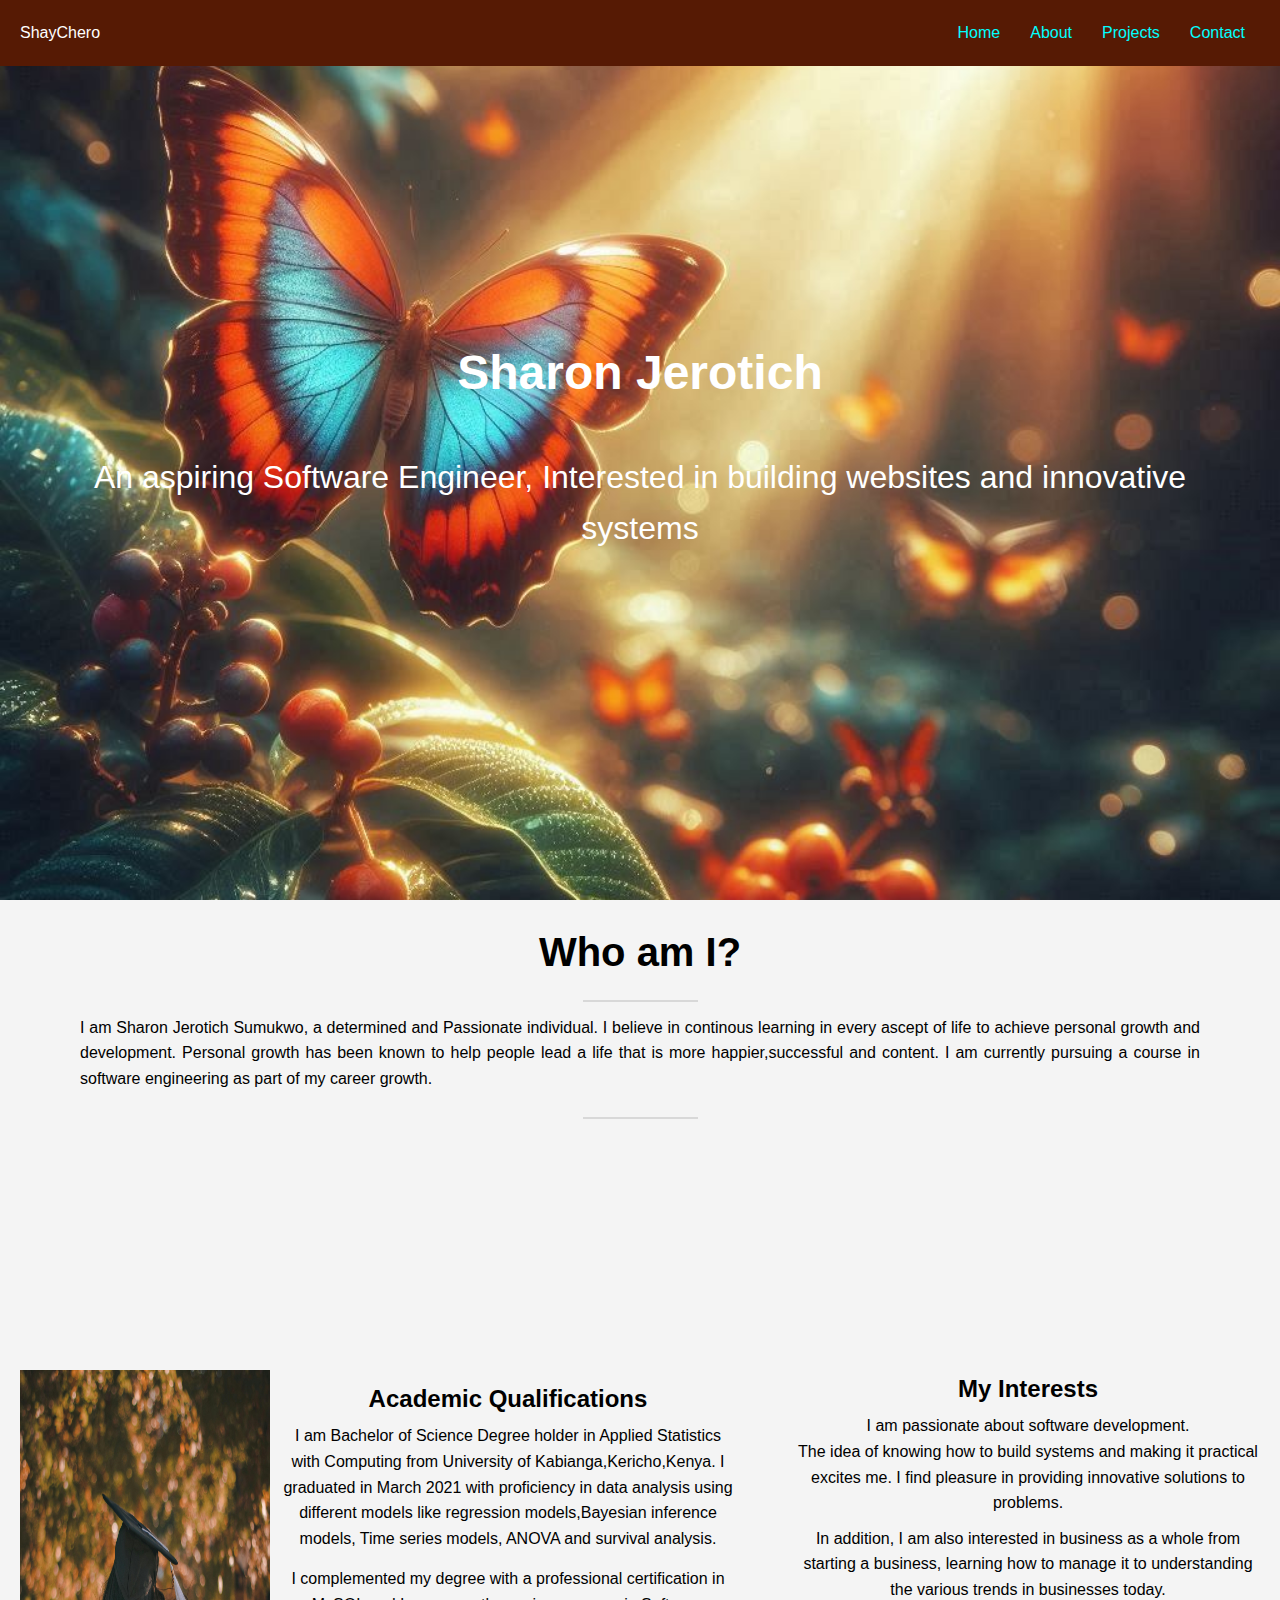
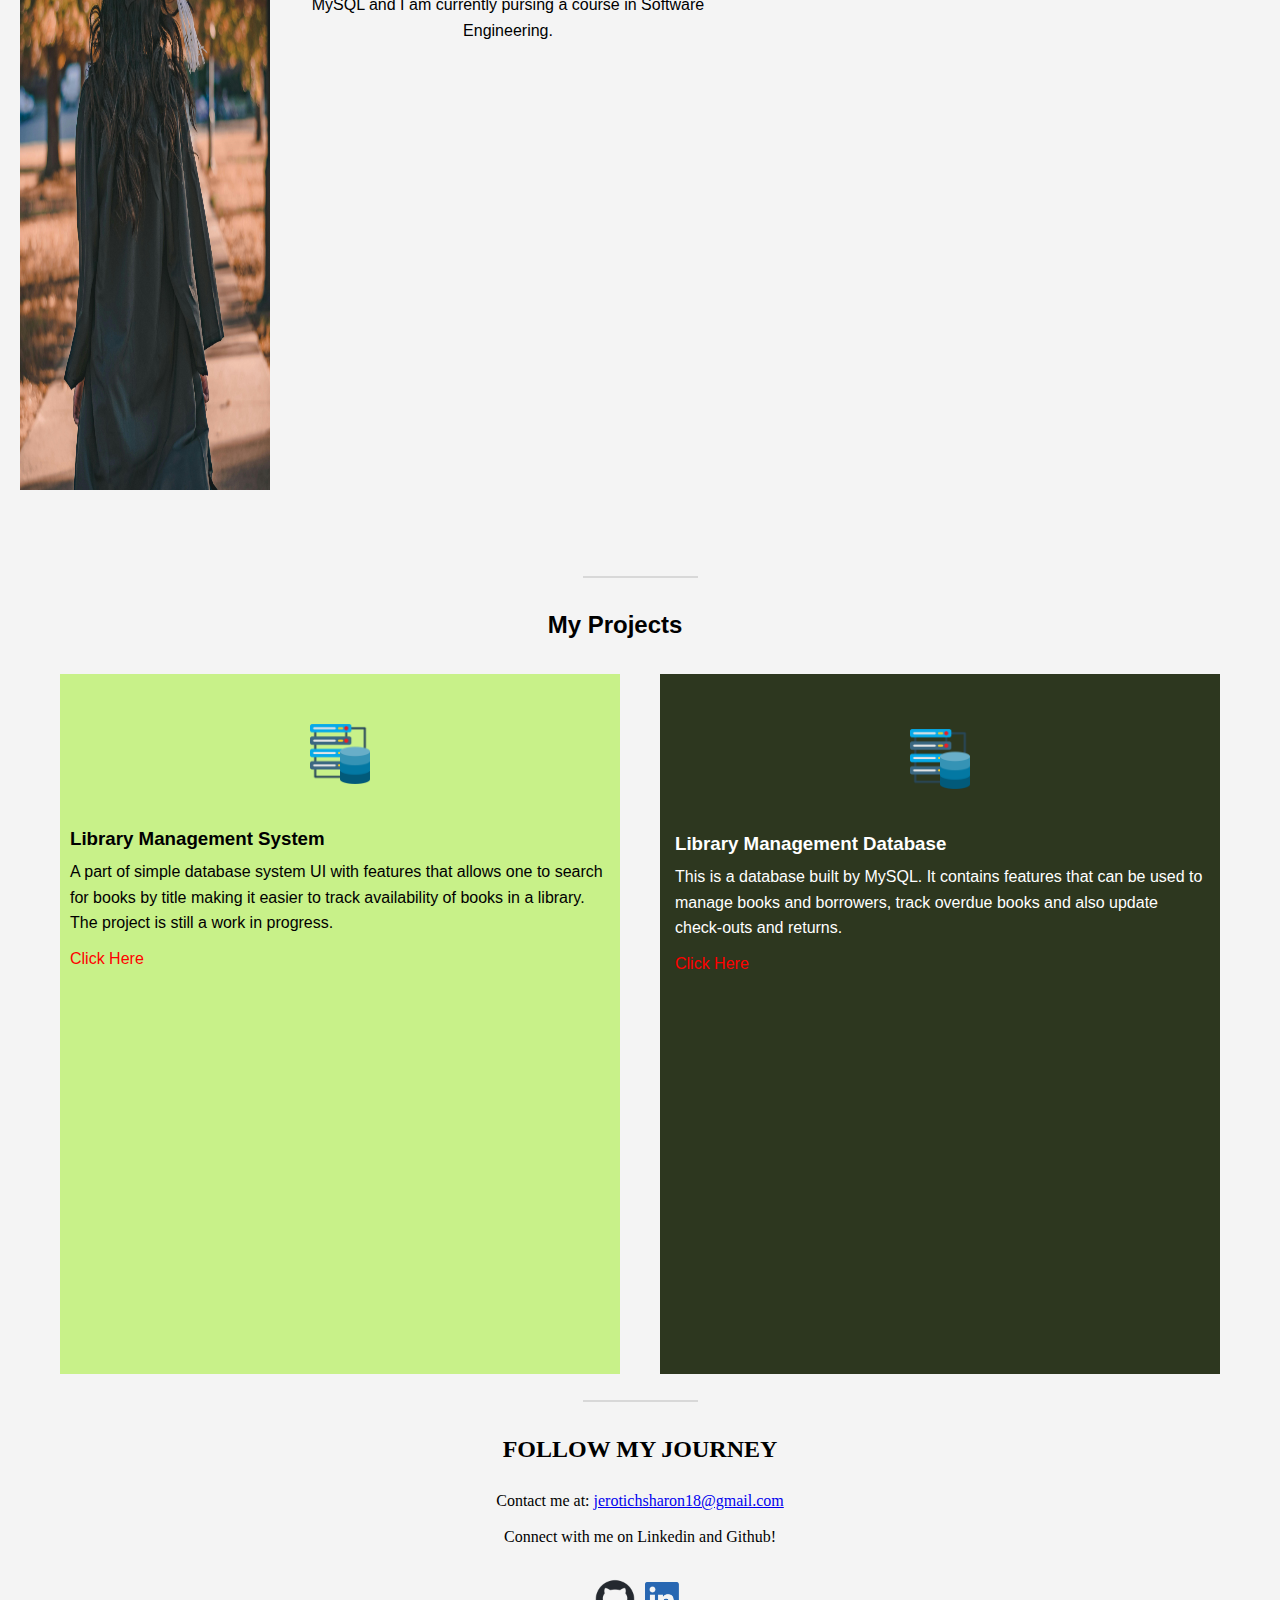
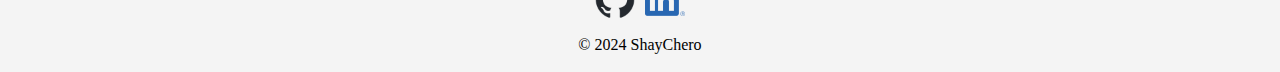
==== index.html @ 04c1c775 "project complete" ====
<!DOCTYPE html>
<html lang="en">
<head>
    <meta charset="UTF-8">
    <meta name="viewport" content="width=device-width, initial-scale=1.0">
    <title>Portfolio</title>
    <link rel="stylesheet" href="style.css">
</head>
<body>
    <header>
        <div class="logo">ShayChero</div>
        <nav>
            <ul>
              <li><a href="#home">Home</a></li>
              <li><a href="#about">About</a></li>
              <li><a href="#projects">Projects</a></li>
              <li><a href="#contact">Contact</a></li>
            </ul>
        </nav>
    </header>
    <section id="home" class="section1">
        <h1><strong>Sharon Jerotich</strong></h1>
        <p class="par">An aspiring Software Engineer, Interested in building websites and innovative systems</p>
    </section>
    <section id="about" class="section">
        <div class="about-me">
            <h2 class="ah">Who am I?</h2>
            <a>
                <img src="divider-graphic.png" alt="picture" style="width:auto;max-width:100%">
            </a>
            <p>I am  Sharon Jerotich Sumukwo, a determined and Passionate individual. I believe in continous learning in every ascept of life to achieve personal growth and development. Personal growth has been known to help people lead a life that is more happier,successful and content.
                I am currently pursuing a course in software engineering as part of my career growth.
            </p>
            <a>
                <img src="divider-graphic.png" alt="picture" style="width:auto;max-width:100%">
            </a>
        </div>
        <div class="content-container">
            <div class="education">
                <img src="grad.jpg" alt="picture">
                <div class="edu-cont">
                    <h2>Academic Qualifications</h2>
                    <p>I am Bachelor of Science Degree holder in Applied Statistics with Computing from University of Kabianga,Kericho,Kenya. I graduated in March 2021 with proficiency in data analysis using different models like regression models,Bayesian inference models, Time series models, ANOVA and survival analysis.</p>
                    <p>I complemented my degree with a professional certification in MySQL and I am currently pursing a course in Software Engineering.
                    </p>
            </div>
            </div>
            <div class="Interests">
                <h2>My Interests</h2>
                <p>I am passionate about software development. <br>The idea of knowing how to build systems and making it practical excites me. I find pleasure in providing innovative solutions to problems.</p>
                <p>In addition, I am also interested in business as a whole from starting a business, learning how to manage it to understanding the various trends in businesses today.</p>
            </div>
        </div>
    </section>
    <section id="projects" class="section">
        <a>
            <img src="divider-graphic.png" alt="picture" style="width:auto;max-width:100%">
        </a>
        <div class="title">
            <h2>My Projects</h2>
        </div>
        <div class="project-container">
            <div class="project-1">
                <img src="database.png" alt="database" width="60px" height="60px" class="center-img">
                <div class="par1">
                    <h3>Library Management System</h3>
                    <p> A part of simple database system UI with features that allows one to search for books by title making it easier to track availability of books in  a library. The project is still a work in progress.</p>
                    <a href="https://github.com/jerotich8/LMS-UI.git" class="link">Click Here</a>
                </div>
            </div>
            <div class="project-2">
                <img src="database.png" alt="database" width="60px" height="60px" class="center-img">
                <h3>Library Management Database </h3>
                <p>This is a database built by MySQL. It contains features that can be used to manage books and borrowers, track overdue books and also update check-outs and returns.</p>
                <a href="https://github.com/jerotich8/Library-Management-System.git" class="link">Click Here</a>
            </div>                    
        </div>
    </section>
    <section id="contact" class="section">
        <a>
            <img src="divider-graphic.png" alt="picture" style="width:auto;max-width:100%">
        </a>
        <div class="contact-title">
            <h2>FOLLOW MY JOURNEY</h2>
        <div class="paragraph">
            <p>Contact me at: <a href="mailto:jerotichsharon18@gmail.com">jerotichsharon18@gmail.com</a></p>
            <p>Connect with me on Linkedin and Github!</p>
        </div> 
        </div>
        <div class="contact-content">
            <div class="github">
                <a href="https://github.com/jerotich8" target="_blank"></a>
                <img src="github-mark.png" alt="github" width="40px" height="auto">
            </div>
            <div class="linkedin">
                <a href="https://www.linkedin.com/in/sharon-jerotich-7802b0197" target="_blank"></a>
                <img src="LI-In-Bug.png" alt="linkedin" width="40px" height="auto">
            </div> 
        </div>
        <div class="footer">
            <p>&copy; 2024 ShayChero</p>
        </div>
    </section>
</body>
</html>
---- style.css ----
*{
    margin: 0;
    padding: 0;
    box-sizing: border-box;
}
body {
    font-family: Arial, sans-serif;
    line-height: 1.6;
    background-color: #f4f4f4;
    color: #333;
}
header{
    display: flex;
    position: fixed;
    width: 100%;
    background-color: rgb(86, 26, 4);
    color: white;
    padding: 20px;
    z-index: 1000;;
}
.logo{
    margin:0 auto 0 0;
}
nav ul{
    display: flex;
    justify-content: center;
    list-style: none;
}
nav ul li{
    margin: 0 15px;
}
nav ul li a{
    color: aqua;
    text-decoration: none;
}
nav ul li a:hover {
    text-decoration: underline;
}
.section{
    padding: 0;
    text-align: center; 
    color: black;
}
.section1{
    display: flex;
    background-image: url("Background.jpg");
    background-repeat: no-repeat;
    background-size: cover;
    background-position: center;
    background-blend-mode: normal;
    height: 100vh;
    flex-direction: column;
    justify-content: center;
    text-align: center;
    padding: 4rem;
    margin-bottom: 0;
}
h1{
    font-size: 3em;
    font-family: Verdana, Geneva, Tahoma, sans-serif;
    font-weight: bold;
    margin-bottom: 20px;
    color: white;
}
.par{
    color:white;
    font-size: 2em;
    margin-top: 20px;
}
.content-container{
    display: grid;
    grid-template-columns: 1.5fr 1fr;
    grid-row: auto;
    gap: 20px;
    padding: 0;
    margin: 0;
    height: 90vh;
}
.content-container > div {
    padding: 20px;
}
.about-me{
    display: flex;
    flex-direction: column;
    height: 50vh;
    padding: 0;
}
.about-me p{
    text-align: justify;
    padding : 0 80px;
}
.education{
    display: grid;
    grid-template-columns: auto 1fr;
    gap: 10px;
}
.education img{
    width: 250px;
    height: 80vh;
}
.edu-cont{
    margin-top: 10px;
    display: flex;
    flex-direction: column;
}
.ah{
    margin-top: 20px;
    font-size: 2.5em;
}
p{
    margin-top: 5px;
    margin-bottom: 10px;
}
.project-container{
    display: grid;
    grid-template-columns: repeat(2,1fr);
    grid-template-rows: auto;
    gap: 40px;
    padding: 10px 60px;
    text-align: left;
    height: 80vh;
}
.center-img{
    display: block;
    margin: 40px auto;
}
.project-1{
    background-color: rgb(200, 241, 137);
    padding: 10px;
}
.project-2{
    background-color: rgb(45, 55, 31);
    color: white;
    padding: 15px;
}
.link{
    text-decoration: none;
    color: red;
}
.title{
    text-align: center;
    margin: 20px 60px 20px 10px;
}
.contact-content{
    display: flex;
    justify-content: center;
    align-items: center;
    gap: 10px;
    margin-top: 30px;
}
.contact-title{
    
    margin-top: 20px;
    margin-bottom: 20px;
    font-family: SQMarket-Medium;
}
.paragraph{
    margin-top: 20px;
    font-family: SQMarket-Medium;
}
.footer{
    display: flex;
    justify-content: center;
    align-items: center;
    font-family: SQMarket-Medium;
    padding-bottom: 5px;
}
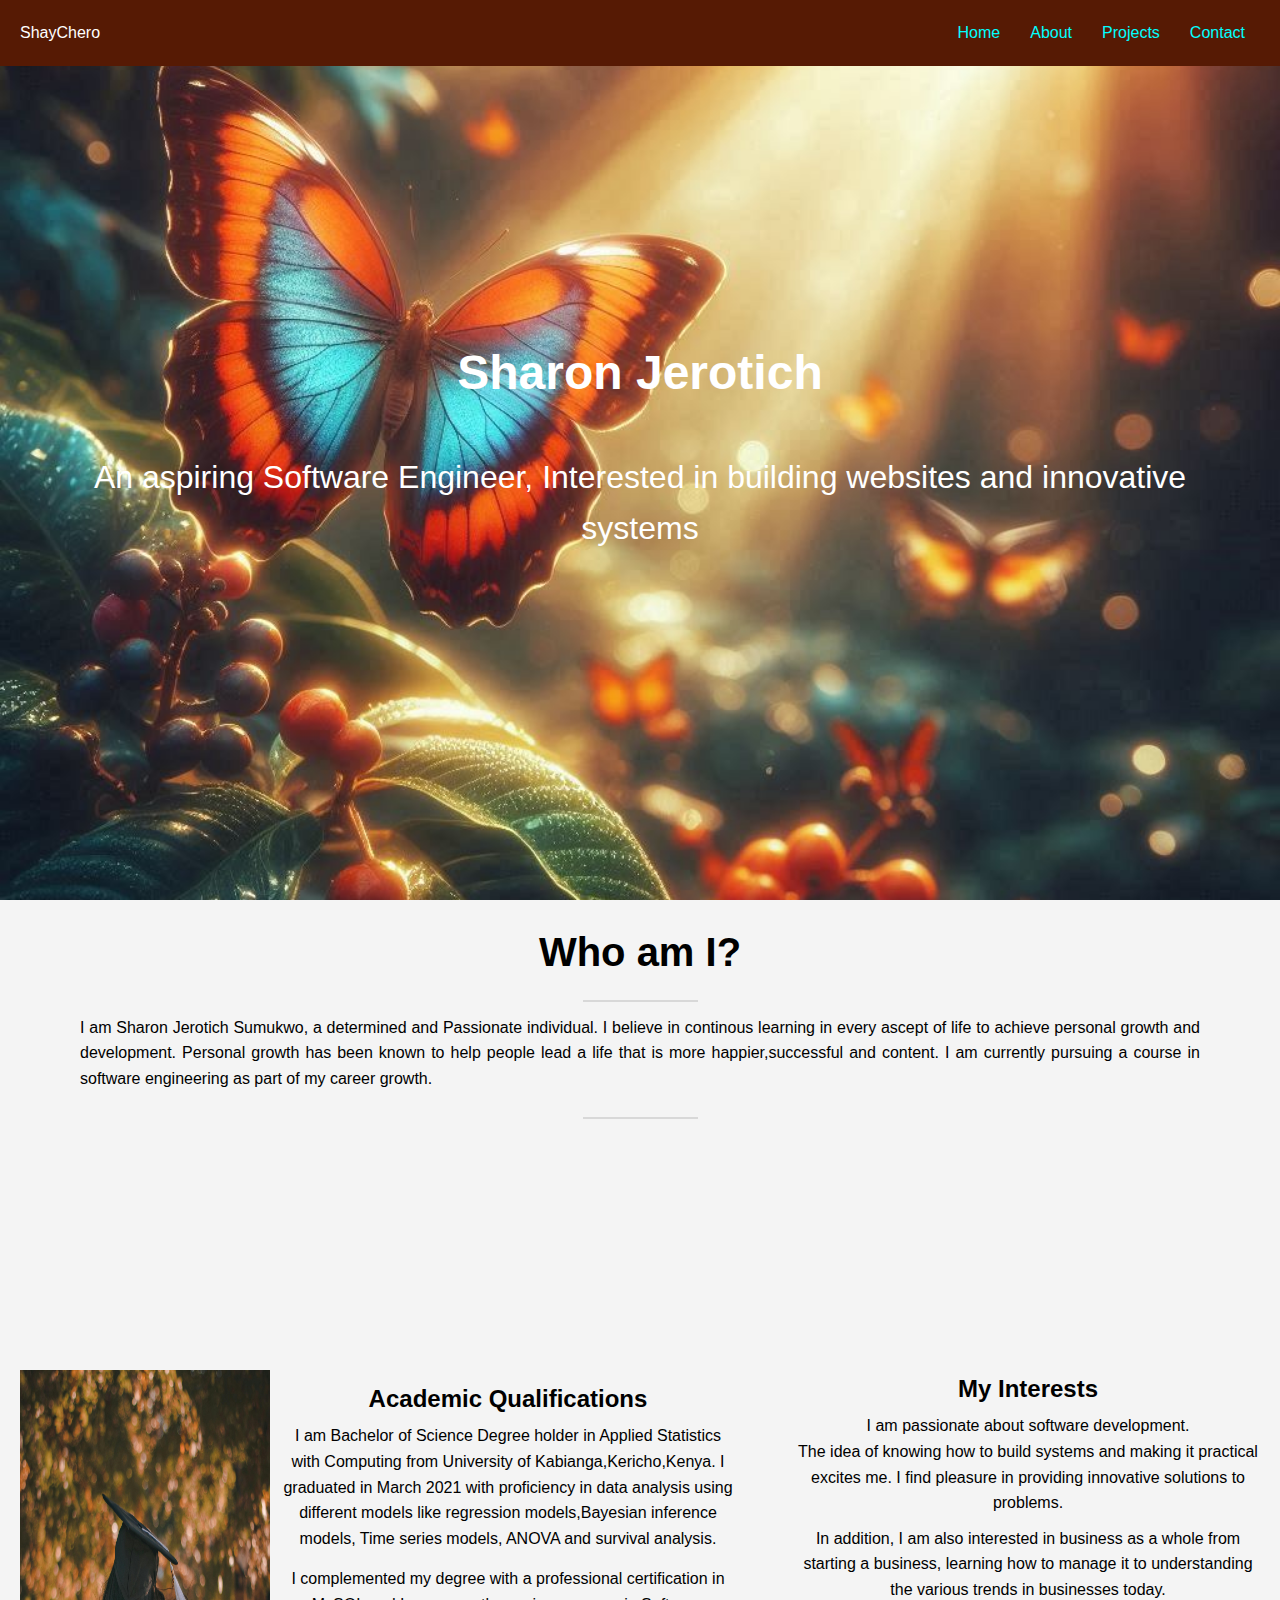
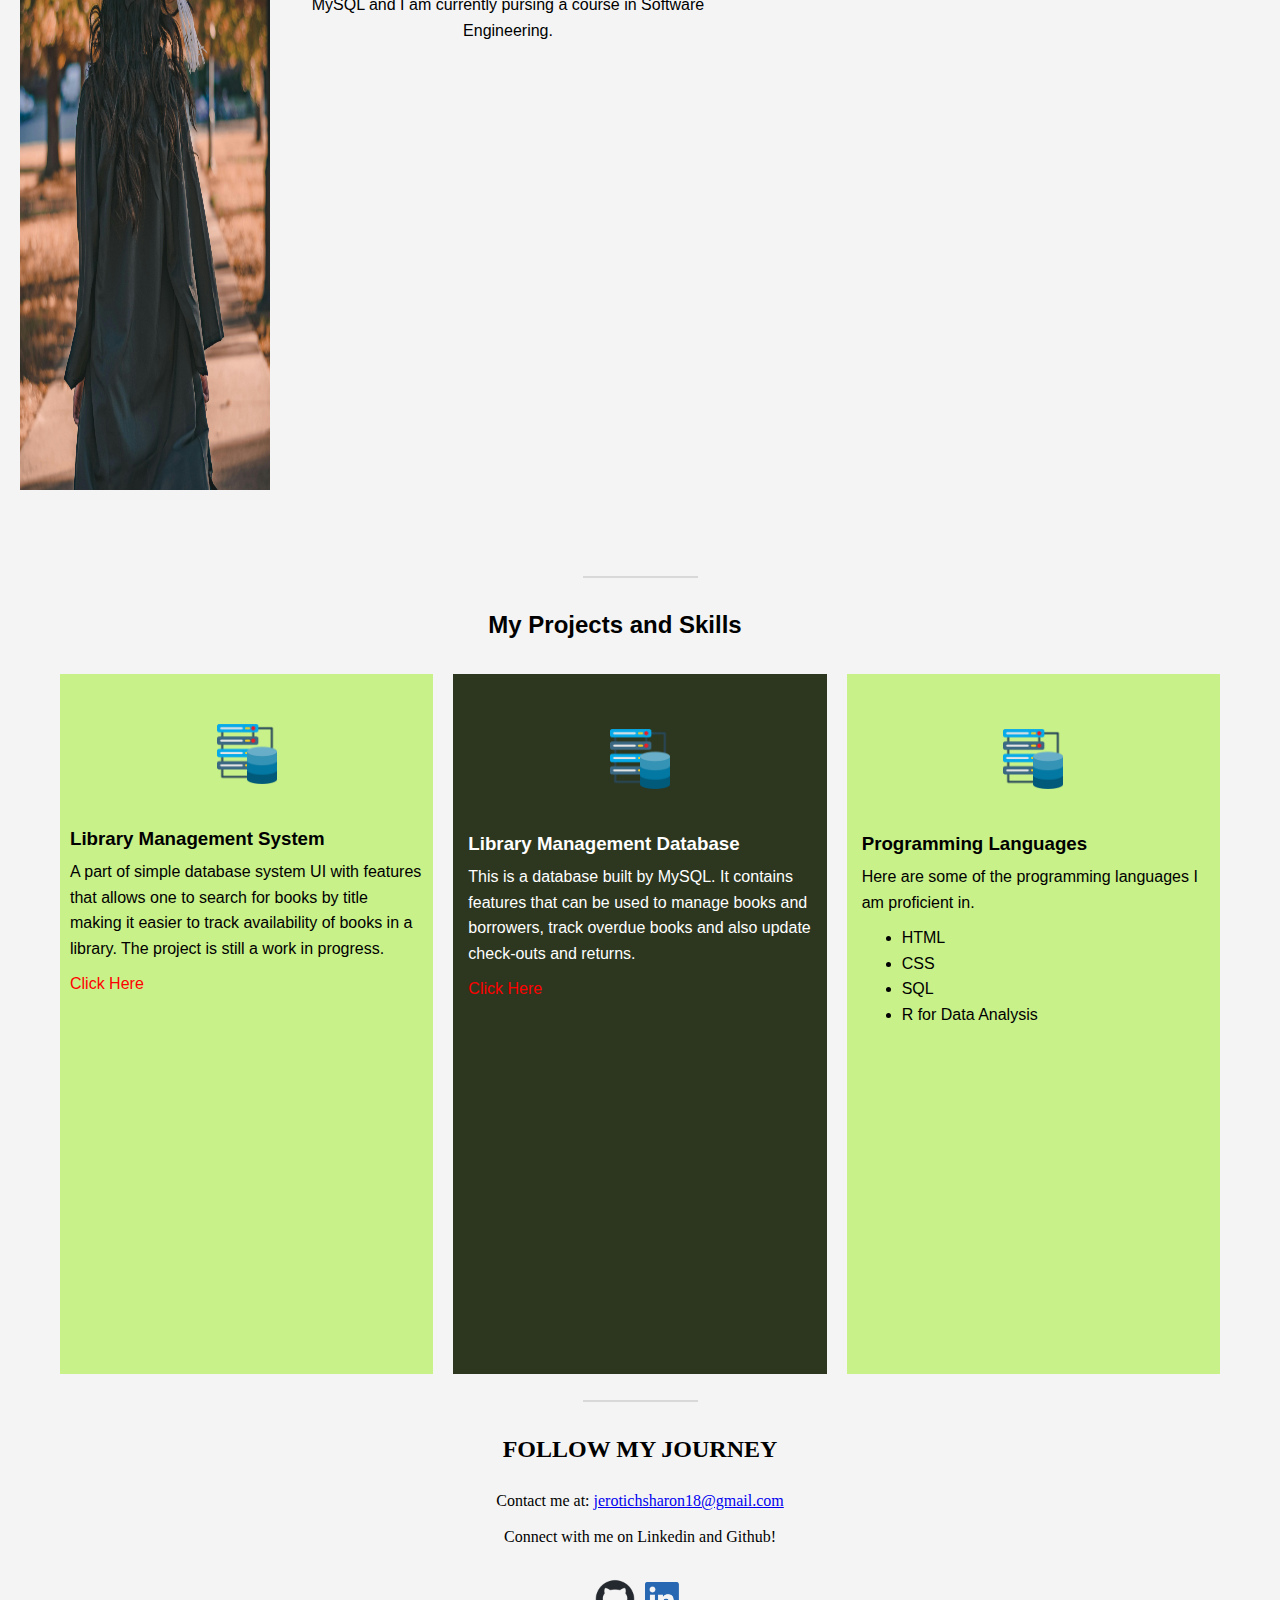
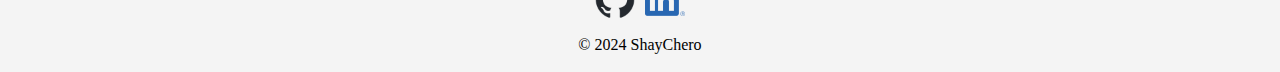
==== commit 617b7617: "update complete" ====
--- a/index.html
+++ b/index.html
@@ -57,7 +57,7 @@
             <img src="divider-graphic.png" alt="picture" style="width:auto;max-width:100%">
         </a>
         <div class="title">
-            <h2>My Projects</h2>
+            <h2>My Projects and Skills</h2>
         </div>
         <div class="project-container">
             <div class="project-1">
@@ -73,7 +73,19 @@
                 <h3>Library Management Database </h3>
                 <p>This is a database built by MySQL. It contains features that can be used to manage books and borrowers, track overdue books and also update check-outs and returns.</p>
                 <a href="https://github.com/jerotich8/Library-Management-System.git" class="link">Click Here</a>
-            </div>                    
+            </div>  
+            <div class="skills">
+                <img src="database.png" alt="database" width="60px" height="60px" class="center-img">
+                <h3>Programming Languages</h3>
+                <p>Here are some of the programming languages I am proficient in.</p>
+                <ul>
+                    <li>HTML</li>
+                    <li>CSS</li>
+                    <li>SQL</li>
+                    <li>R for Data Analysis</li>
+                  </ul>
+                  
+            </div>                  
         </div>
     </section>
     <section id="contact" class="section">
--- a/style.css
+++ b/style.css
@@ -113,9 +113,9 @@
 }
 .project-container{
     display: grid;
-    grid-template-columns: repeat(2,1fr);
+    grid-template-columns: repeat(3,1fr);
     grid-template-rows: auto;
-    gap: 40px;
+    gap: 20px;
     padding: 10px 60px;
     text-align: left;
     height: 80vh;
@@ -132,6 +132,14 @@
     background-color: rgb(45, 55, 31);
     color: white;
     padding: 15px;
+}
+.skills{
+    padding: 15px;
+    background-color:  rgb(200, 241, 137);
+}
+.skills ul{
+    margin-left: 20px;
+    padding-left: 20px;
 }
 .link{
     text-decoration: none;
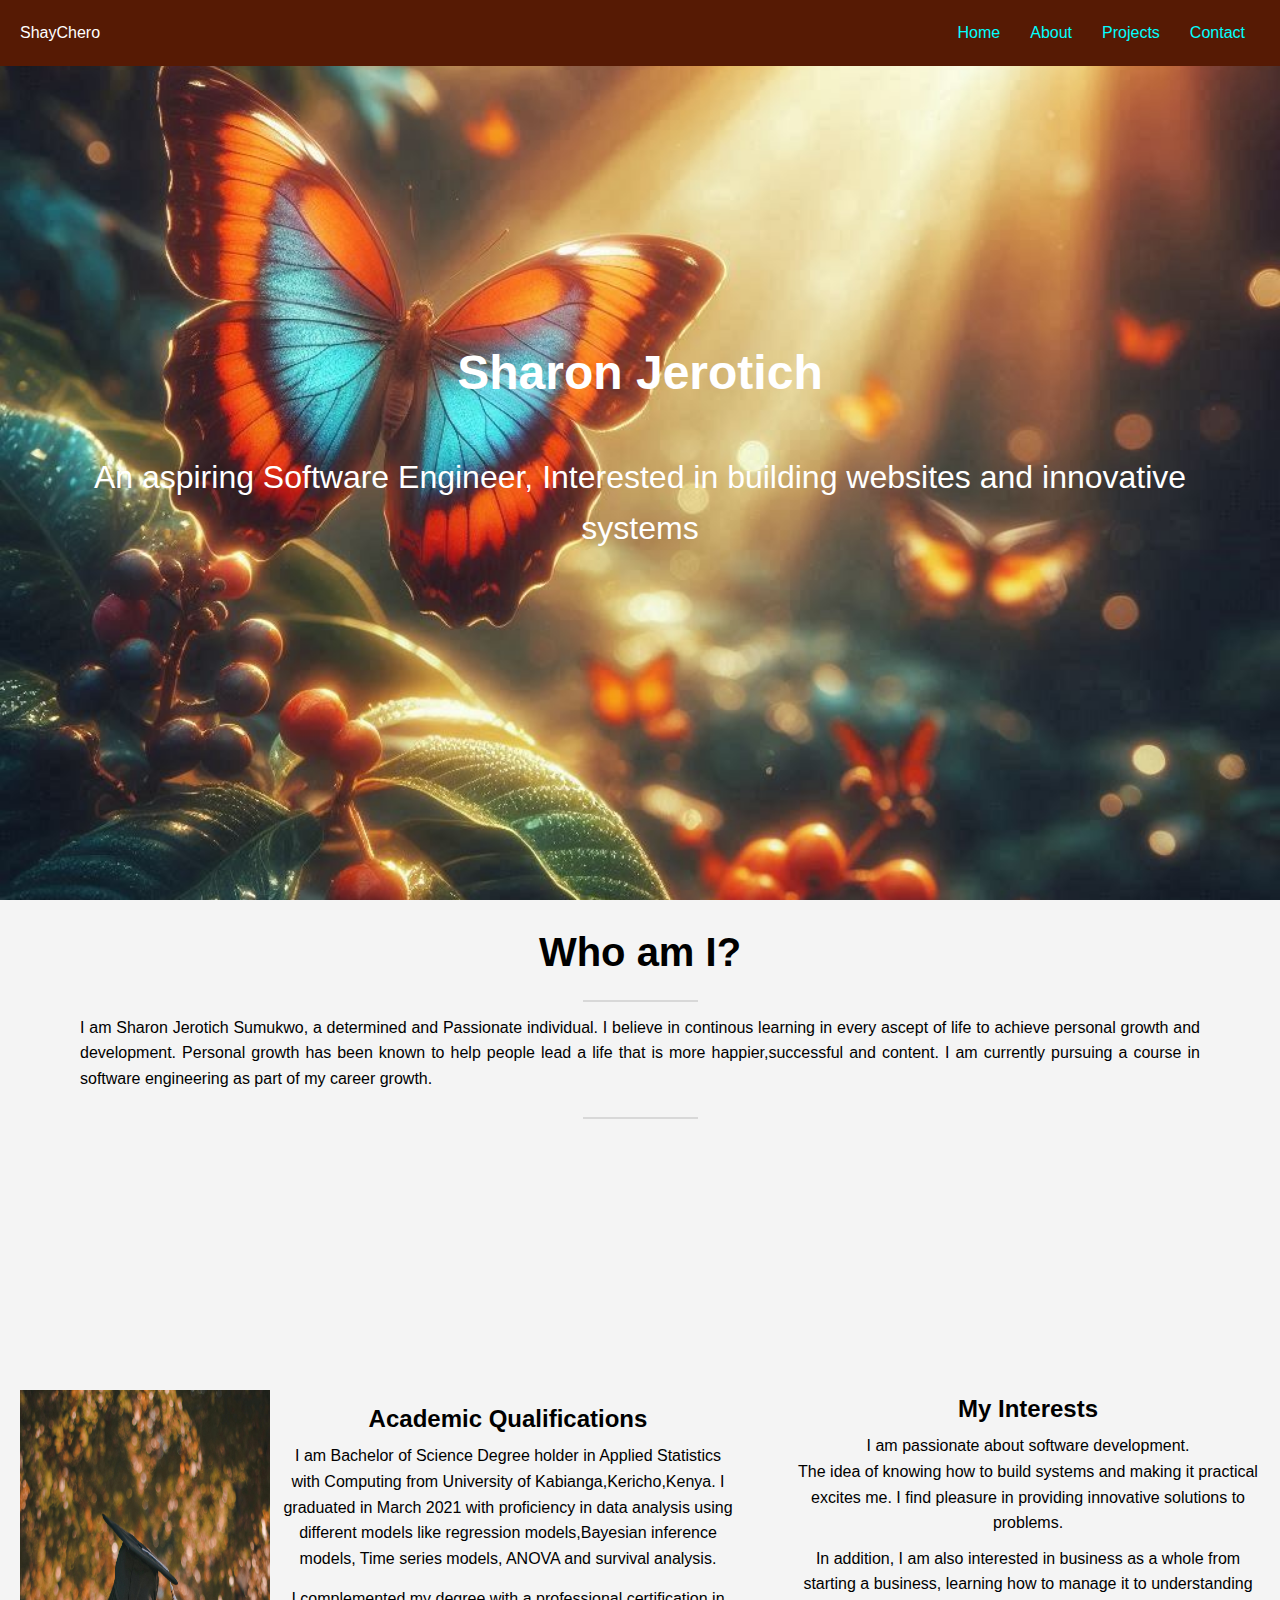
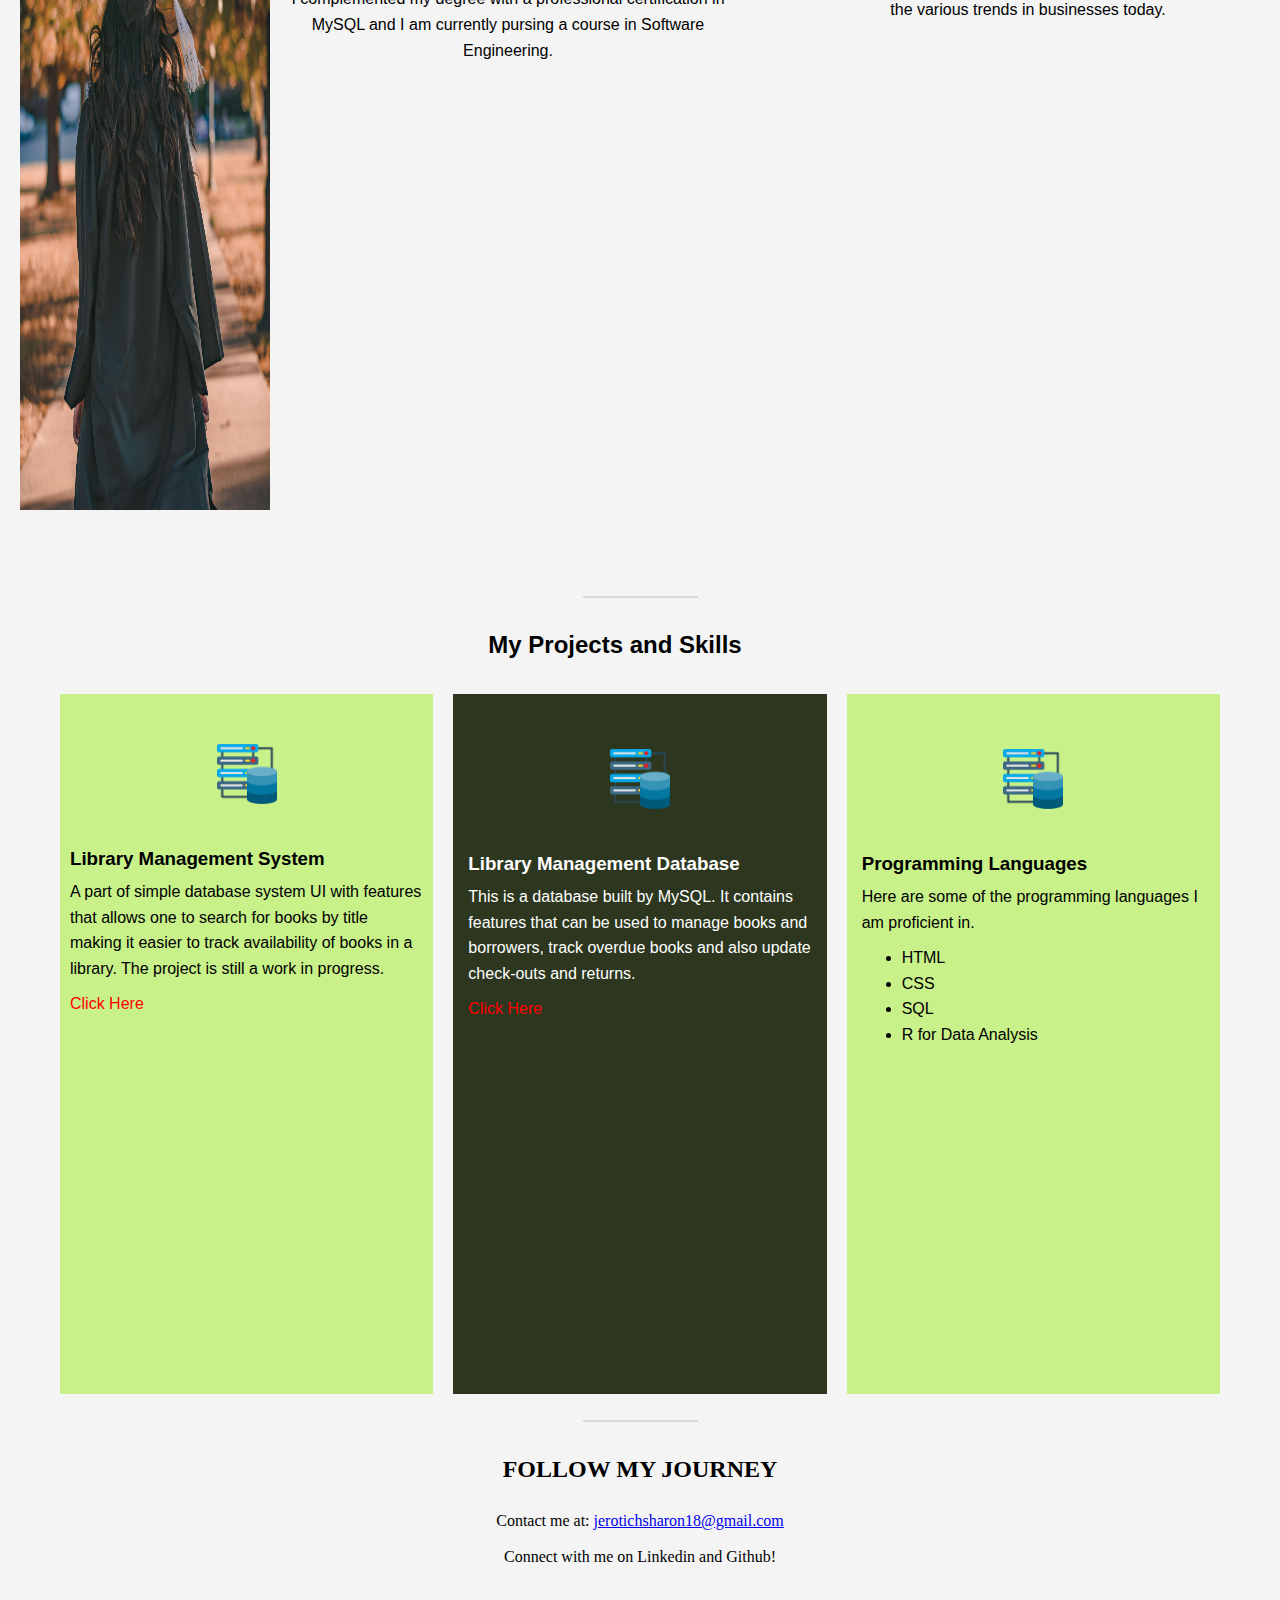
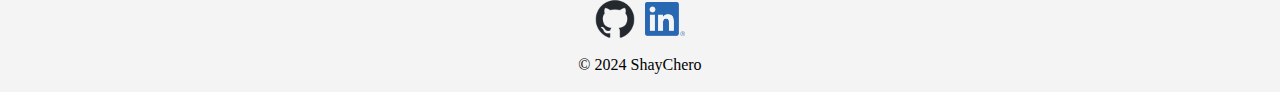
==== commit e8d48a01: "added responsive css" ====
--- a/index.html
+++ b/index.html
@@ -37,7 +37,7 @@
         </div>
         <div class="content-container">
             <div class="education">
-                <img src="grad.jpg" alt="picture">
+                <img src="grad.jpg" alt="picture" class="edu-img">
                 <div class="edu-cont">
                     <h2>Academic Qualifications</h2>
                     <p>I am Bachelor of Science Degree holder in Applied Statistics with Computing from University of Kabianga,Kericho,Kenya. I graduated in March 2021 with proficiency in data analysis using different models like regression models,Bayesian inference models, Time series models, ANOVA and survival analysis.</p>
--- a/style.css
+++ b/style.css
@@ -80,8 +80,6 @@
     padding: 20px;
 }
 .about-me{
-    display: flex;
-    flex-direction: column;
     height: 50vh;
     padding: 0;
 }
@@ -114,7 +112,6 @@
 .project-container{
     display: grid;
     grid-template-columns: repeat(3,1fr);
-    grid-template-rows: auto;
     gap: 20px;
     padding: 10px 60px;
     text-align: left;
@@ -172,4 +169,139 @@
     align-items: center;
     font-family: SQMarket-Medium;
     padding-bottom: 5px;
+}
+
+@media (max-width: 768px) {
+    body{
+        text-align: center;
+    }
+
+    header {
+        flex-direction: column;
+        align-items: center;
+        padding: 10px;
+    }
+
+    nav ul {
+        gap: 10px;
+    }
+
+    nav ul li a{
+        font-size: 1.2rem;
+    }
+
+    .about-me{
+        height: auto;
+    }
+
+    .education img{
+        height: 60vh;
+    }
+
+    .content-container{
+        grid-template-columns: repeat(2,1fr);
+        height: auto;
+    }
+
+    .content-container > div {
+        padding: 10px;
+    }
+
+    .section{
+        padding: 30px 15px;
+    }
+
+    .project-container{
+        grid-template-columns: repeat(2, 1fr);
+        align-items: center;
+    
+    }
+
+   
+
+    .about-me img, .project-1 img, .project-2 img, .skills img {
+        max-width: 80%;
+    }
+}
+
+/* For mobile screens */
+@media (max-width: 480px) {
+    body{
+        margin: 0;
+    }
+    p {
+        font-size: 1rem;
+    }
+
+    header {
+        width: 100%;
+        padding: 15px;
+        height: 10vh;
+    }
+
+    nav ul {
+        padding: 0;
+        text-align: center;
+    }
+
+    nav ul li {
+        margin-left:5px;
+        margin-bottom: 10px;
+        
+    }
+
+    nav ul li a{
+        font-size: 1.1rem ;
+    }
+
+    h1{
+        font-size: 3rem;
+    }
+
+    .about-me{
+        display: block;
+        height: auto;
+    }
+
+
+    .section {
+        width: auto;
+        padding: 10px 10px;
+    }
+    .education{
+        grid-template-columns: 1fr;
+        gap: 5;
+    }
+    .edu-img{
+        width: 100%;
+        height: auto;
+    }
+    .content-container{
+        grid-template-columns: 1fr;
+        grid-template-rows: auto;
+        gap: 0px;
+        height: auto;
+    }
+
+    .interests{
+        text-align: center;
+        padding: 0px;
+    }
+
+    .project-container {
+        grid-template-columns: 1fr ;
+        align-items: center;
+        height: auto;
+        padding: 20px 20px;
+    }
+
+    .project-1, .project-2, .skills {
+        width: 100%;
+        margin-bottom: 20px;
+        padding: 10px 10px;
+    }
+
+    .about-me img, .project-1 img, .project-2 img, .skills img {
+        max-width: 100%;
+    }
 }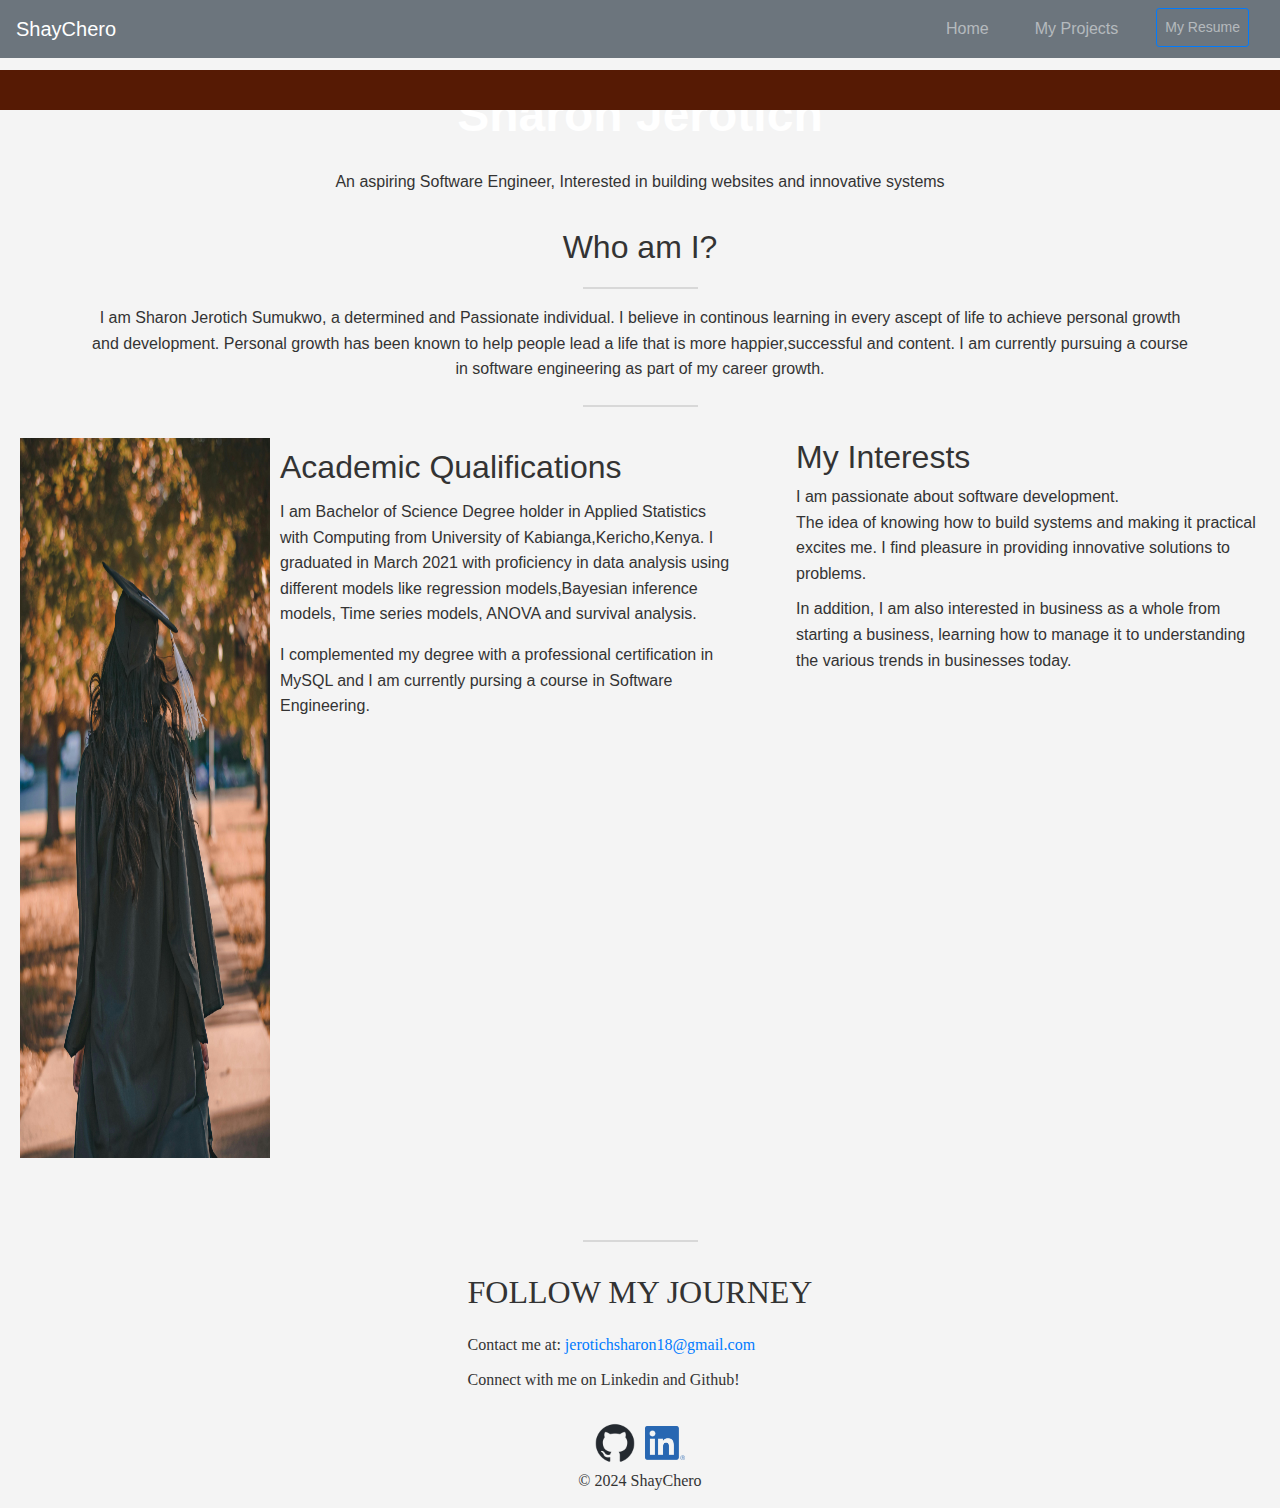
==== commit 69354969: "used bootstrap library" ====
--- a/index.html
+++ b/index.html
@@ -4,37 +4,47 @@
     <meta charset="UTF-8">
     <meta name="viewport" content="width=device-width, initial-scale=1.0">
     <title>Portfolio</title>
+    <link rel="stylesheet" href="https://cdn.jsdelivr.net/npm/bootstrap@4.6.2/dist/css/bootstrap.min.css">
     <link rel="stylesheet" href="style.css">
 </head>
 <body>
     <header>
-        <div class="logo">ShayChero</div>
-        <nav>
-            <ul>
-              <li><a href="#home">Home</a></li>
-              <li><a href="#about">About</a></li>
-              <li><a href="#projects">Projects</a></li>
-              <li><a href="#contact">Contact</a></li>
-            </ul>
+        <nav class="navbar navbar-expand-sm mb-4 bg-secondary navbar-dark container-fluid fixed-top">
+            <a class="navbar-brand" href="#">ShayChero</a>
+            <button class="navbar-toggler" type="button" data-toggle="collapse" data-target="#collapsibleNavbar">
+                <span class="navbar-toggler-icon"></span>
+            </button>
+            <div class="collapse navbar-collapse" id="collapsibleNavbar">
+                <ul class="navbar-nav ml-auto">
+                  <li class="nav-item">
+                    <a class="nav-link" href="index.html">Home</a>
+                  </li>
+                  <li class="nav-item">
+                    <a class="nav-link" href="project.html">My Projects</a>
+                  </li>
+                  <li class="nav-item">
+                    <a class ="nav-link btn btn-outline-primary btn-sm btn-block" href="Files/RESUME 2023.pdf" download="Sharon_Jerotich_Resume.pdf" >My Resume</a>
+                  </li>
+                </ul>
+              </div>
         </nav>
     </header>
-    <section id="home" class="section1">
+    <div class="container pt-3 d-flex flex-column justify-content-center align-items-center bg-image w-100" style="margin-top: 70px;">
         <h1><strong>Sharon Jerotich</strong></h1>
-        <p class="par">An aspiring Software Engineer, Interested in building websites and innovative systems</p>
-    </section>
-    <section id="about" class="section">
-        <div class="about-me">
-            <h2 class="ah">Who am I?</h2>
-            <a>
-                <img src="divider-graphic.png" alt="picture" style="width:auto;max-width:100%">
-            </a>
-            <p>I am  Sharon Jerotich Sumukwo, a determined and Passionate individual. I believe in continous learning in every ascept of life to achieve personal growth and development. Personal growth has been known to help people lead a life that is more happier,successful and content.
-                I am currently pursuing a course in software engineering as part of my career growth.
-            </p>
-            <a>
-                <img src="divider-graphic.png" alt="picture" style="width:auto;max-width:100%">
-            </a>
-        </div>
+        <p>An aspiring Software Engineer, Interested in building websites and innovative systems</p>
+    </div>
+    <div class="container mt-4 d-flex flex-column justify-content-center align-items-center w-100 ">
+        <h2 class="">Who am I?</h2>
+        <a>
+            <img src="divider-graphic.png" alt="picture" style="width:auto;max-width:100%">
+        </a>
+        <p class="text-center">I am  Sharon Jerotich Sumukwo, a determined and Passionate individual. I believe in continous learning in every ascept of life to achieve personal growth and development. Personal growth has been known to help people lead a life that is more happier,successful and content.
+            I am currently pursuing a course in software engineering as part of my career growth.
+        </p>
+        <a>
+            <img src="divider-graphic.png" alt="picture" style="width:auto;max-width:100%">
+        </a>
+    </div>
         <div class="content-container">
             <div class="education">
                 <img src="grad.jpg" alt="picture" class="edu-img">
@@ -52,66 +62,42 @@
             </div>
         </div>
     </section>
-    <section id="projects" class="section">
+    <div id="contact" class="container-fluid d-flex justify-content-center align-items-center flex-column">
         <a>
             <img src="divider-graphic.png" alt="picture" style="width:auto;max-width:100%">
         </a>
-        <div class="title">
-            <h2>My Projects and Skills</h2>
-        </div>
-        <div class="project-container">
-            <div class="project-1">
-                <img src="database.png" alt="database" width="60px" height="60px" class="center-img">
-                <div class="par1">
-                    <h3>Library Management System</h3>
-                    <p> A part of simple database system UI with features that allows one to search for books by title making it easier to track availability of books in  a library. The project is still a work in progress.</p>
-                    <a href="https://github.com/jerotich8/LMS-UI.git" class="link">Click Here</a>
-                </div>
-            </div>
-            <div class="project-2">
-                <img src="database.png" alt="database" width="60px" height="60px" class="center-img">
-                <h3>Library Management Database </h3>
-                <p>This is a database built by MySQL. It contains features that can be used to manage books and borrowers, track overdue books and also update check-outs and returns.</p>
-                <a href="https://github.com/jerotich8/Library-Management-System.git" class="link">Click Here</a>
-            </div>  
-            <div class="skills">
-                <img src="database.png" alt="database" width="60px" height="60px" class="center-img">
-                <h3>Programming Languages</h3>
-                <p>Here are some of the programming languages I am proficient in.</p>
-                <ul>
-                    <li>HTML</li>
-                    <li>CSS</li>
-                    <li>SQL</li>
-                    <li>R for Data Analysis</li>
-                  </ul>
-                  
-            </div>                  
-        </div>
-    </section>
-    <section id="contact" class="section">
-        <a>
-            <img src="divider-graphic.png" alt="picture" style="width:auto;max-width:100%">
-        </a>
-        <div class="contact-title">
+        <div class="contact-title" style="font-family: SQMarket-Medium;">
             <h2>FOLLOW MY JOURNEY</h2>
         <div class="paragraph">
             <p>Contact me at: <a href="mailto:jerotichsharon18@gmail.com">jerotichsharon18@gmail.com</a></p>
             <p>Connect with me on Linkedin and Github!</p>
         </div> 
         </div>
-        <div class="contact-content">
+        <div class="container mt-0 d-flex flex-row justify-content-center align-items-center contact-content">
             <div class="github">
-                <a href="https://github.com/jerotich8" target="_blank"></a>
-                <img src="github-mark.png" alt="github" width="40px" height="auto">
+                <a href="https://github.com/jerotich8" target="_blank" class="me-3" aria-label="Github">
+                    <i class="fab fa-github fa-2x"></i>
+                </a>
+                <a href="https://github.com/jerotich8" target="_blank" aria-label="Github">
+                    <img src="github-mark.png" alt="GitHub Logo" width="40px" height="auto">
+                </a>
             </div>
             <div class="linkedin">
-                <a href="https://www.linkedin.com/in/sharon-jerotich-7802b0197" target="_blank"></a>
-                <img src="LI-In-Bug.png" alt="linkedin" width="40px" height="auto">
+                <a href="https://www.linkedin.com/in/sharon-jerotich-7802b0197" target="_blank" class="me-3" aria-label="LinkedIn" >
+                    <i class="fab fa-linkedin fa-2x"></i>
+                </a>
+                <a href="https://www.linkedin.com/in/sharon-jerotich-7802b0197" target="_blank" aria-label="LinkedIn">
+                    <img src="LI-In-Bug.png" alt="linkedin" width="40px" height="auto">
+                </a>
             </div> 
         </div>
         <div class="footer">
             <p>&copy; 2024 ShayChero</p>
         </div>
-    </section>
+    </div>
+
+    <script src="https://cdn.jsdelivr.net/npm/jquery@3.7.1/dist/jquery.min.js"></script>
+    <script src="https://cdn.jsdelivr.net/npm/popper.js@1.16.1/dist/umd/popper.min.js"></script>
+    <script src="https://cdn.jsdelivr.net/npm/bootstrap@4.6.2/dist/js/bootstrap.bundle.min.js"></script>
 </body>
 </html>